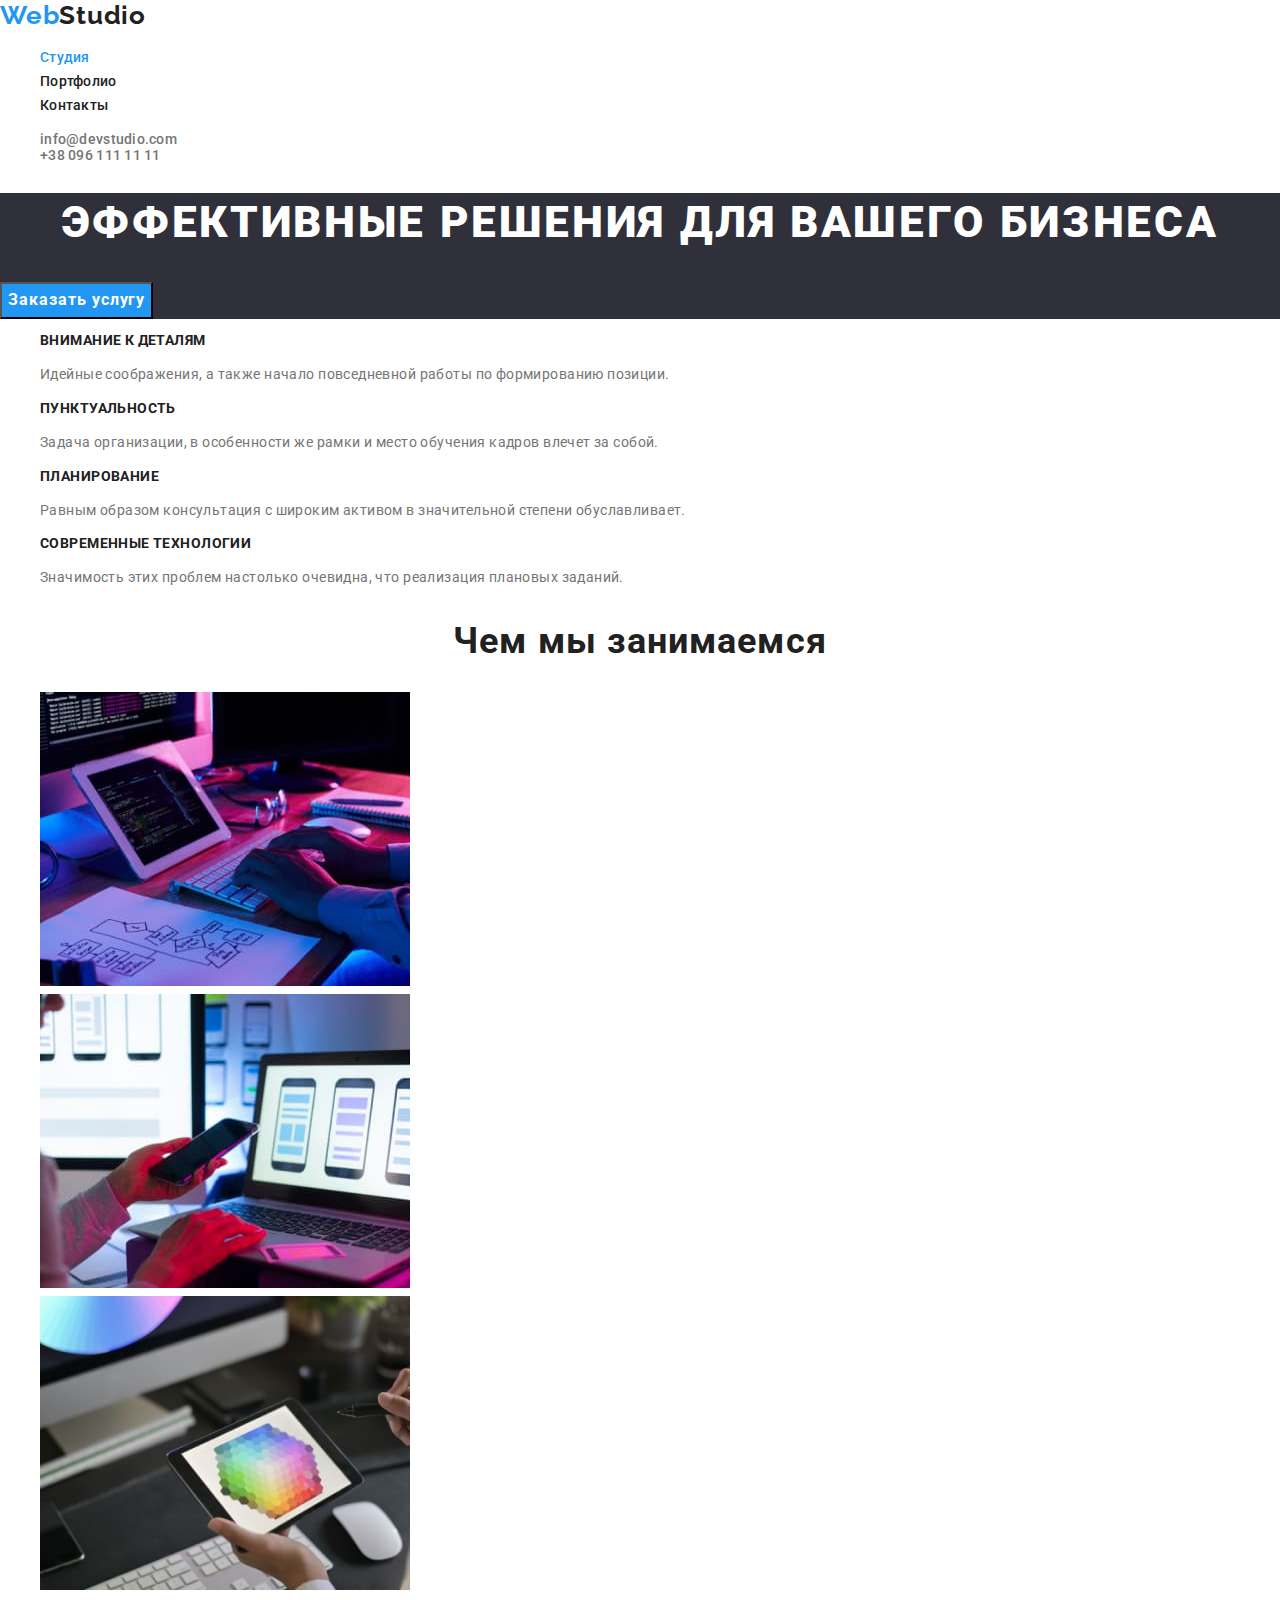
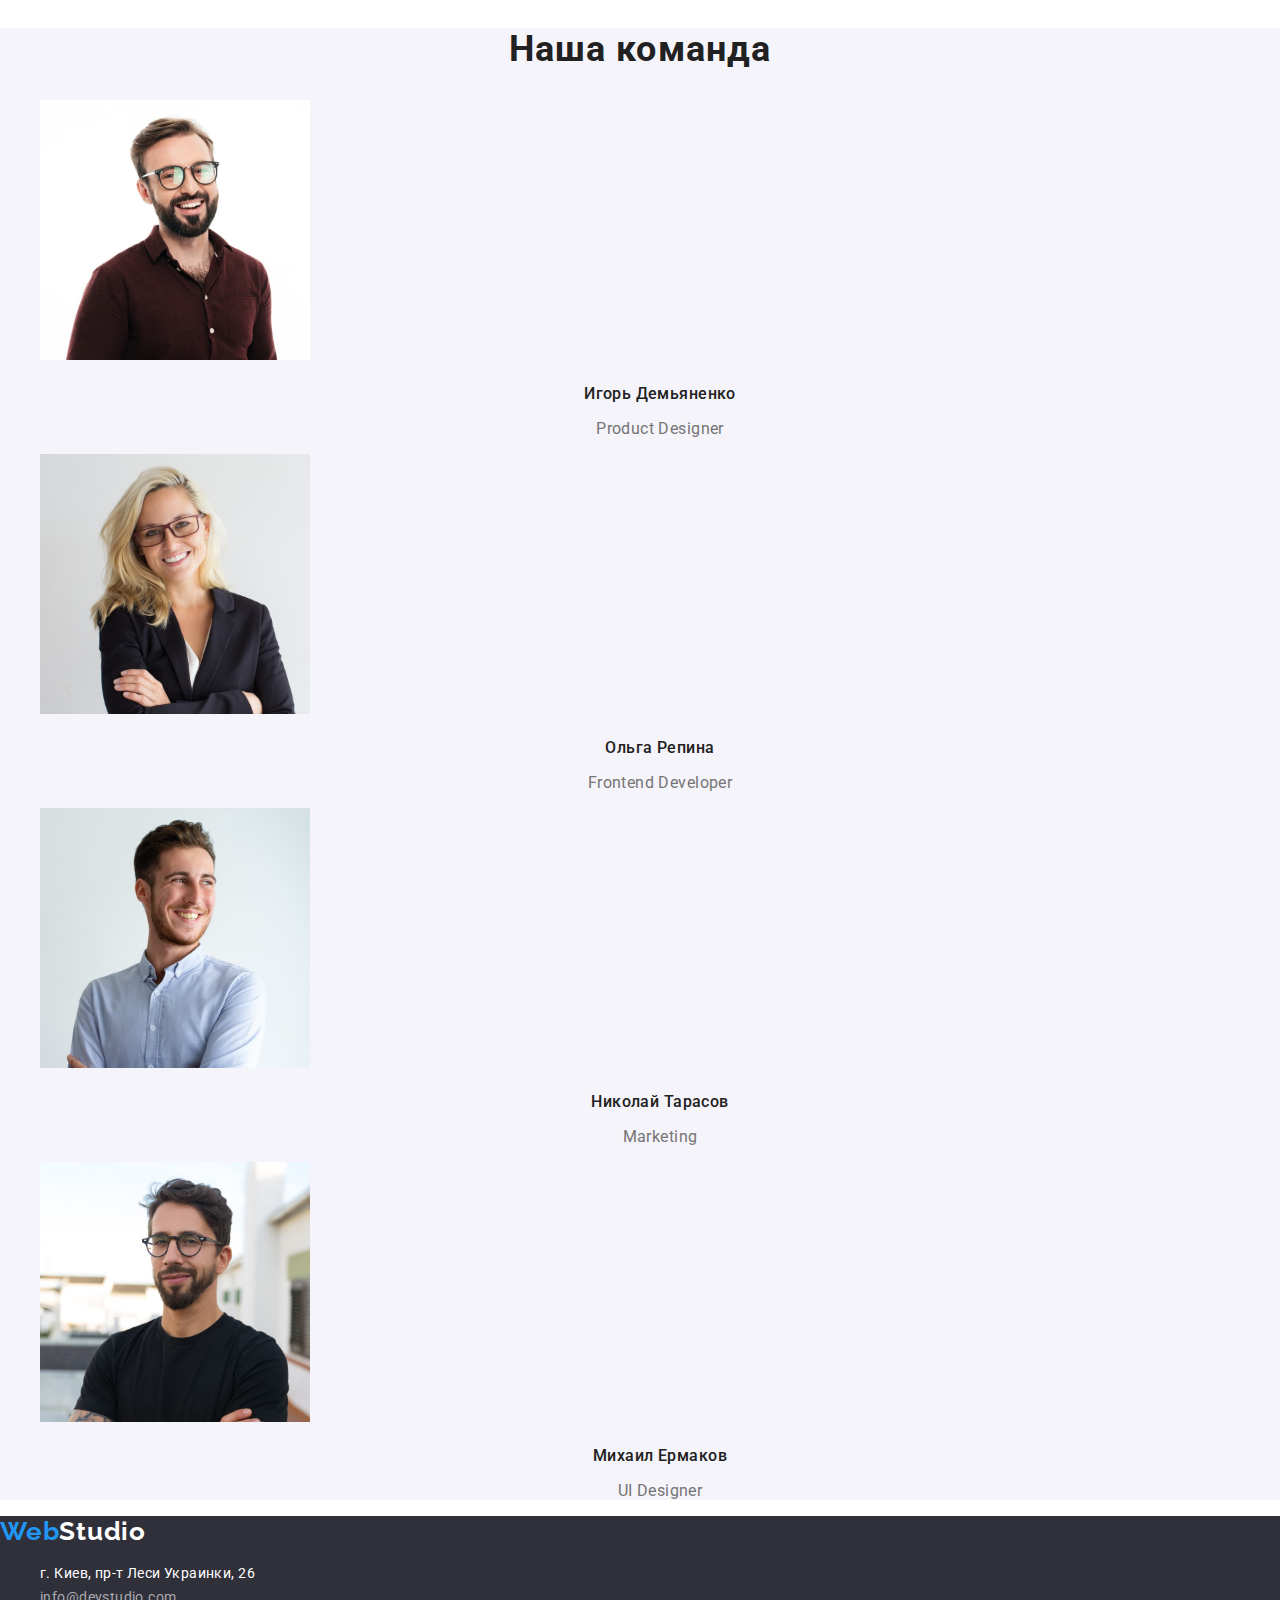
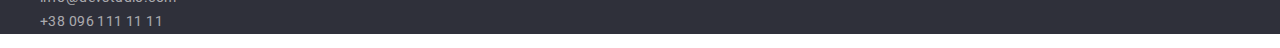
==== index.html @ f7b24b86 "дОБавляет файлы из ДЗ2" ====
<!DOCTYPE html>
<html lang="ru">
<head>
    <meta charset="UTF-8">
    <meta http-equiv="X-UA-Compatible" content="IE=edge">
    <meta name="viewport" content="width=device-width, initial-scale=1.0">
    <title>Студия</title>
    <link rel="preconnect" href="https://fonts.gstatic.com">
    <link href="https://fonts.googleapis.com/css2?family=Raleway:wght@700&family=Roboto:wght@400;500;700;900&display=swap" rel="stylesheet">
    <link rel="stylesheet" href="https://cdnjs.cloudflare.com/ajax/libs/modern-normalize/1.0.0/modern-normalize.css">
    <link rel="stylesheet" href="./css/styles.css" />
</head>
<body>
<header class="header">   
    <nav>
        <a class="logo" href="./index.html" lang="en"><span class="accent-logo">Web</span>Studio</a>
    <ul class="list">
        <li><a class="link nav-item current" href="./index.html">Студия</a></li>
        <li><a class="link nav-item" href="./portfolio.html">Портфолио</a></li>
        <li><a class="link nav-item" href="">Контакты</a></li>
    </ul>
    </nav>
    <ul class="list contacts">
        <li><a class="link" href="mailto:info@devstudio.com">info@devstudio.com</a></li>
        <li><a class="link" href="tel:+380961111111">+38 096 111 11 11</a></li>
    </ul>
  
</header>
<main>
<section class="hero">
<h1 class="hero-title">Эффективные решения для вашего бизнеса</h1>
<button type="button" class="button">Заказать услугу</button>
</section>
<section class="section features">
    <h2 class="section-title">Преимущества</h2>
    <ul class="list">
        <li>
            <h3 class="title">Внимание к деталям</h3>
            <p class="description">Идейные соображения, а также начало повседневной работы по формированию позиции.</p>
        </li>
        <li>
            <h3 class="title">Пунктуальность</h3>
            <p class="description">Задача организации, в особенности же рамки и место обучения кадров влечет за собой.</p>
        </li>
        <li>
            <h3 class="title">Планирование</h3>
            <p class="description">Равным образом консультация с широким активом в значительной степени обуславливает.</p>
        </li>
        <li>
            <h3 class="title">Современные технологии</h3>
            <p class="description">Значимость этих проблем настолько очевидна, что реализация плановых заданий.</p>
        </li>
    </ul>
</section>
<section class="section work">
    <h2 class="section-title">Чем мы занимаемся</h2>
    <ul class="list">
        <li><img src="./images/img1.jpg" alt="Рабочий процесс" width="370" height="294"></li>
        <li><img src="./images/img2.jpg" alt="Рабочий процесс" width="370" height="294"></li>
        <li><img src="./images/img3.jpg" alt="Рабочий процесс" width="370" height="294"></li>
    </ul>
</section>
<section class="section team">
    <h2 class="section-title">Наша команда</h2>
    <ul class="list team-items">
        <li class="team-item"><img src="./images/our-team/ihor-demyanenko.jpg" alt="фото сотрудника" width="270" height="260"> 
            <h3 class="title">Игорь Демьяненко</h3>
            <p lang="en">Product Designer</p> 
        </li>
        <li class="team-item">
            <img src="./images/our-team/olga-repina.jpg" alt="фото сотрудника" width="270" height="260"> 
            <h3 class="title">Ольга Репина</h3> 
            <p lang="en">Frontend Developer</p> 
        </li>
        <li class="team-item">
            <img src="./images/our-team/nikolay-tarasov.jpg" alt="фото сотрудника" width="270" height="260">
            <h3 class="title">Николай Тарасов</h3>
            <p lang="en">Marketing</p> 
        </li>
        <li class="team-item">
            <img src="./images/our-team/mihail-yermakov.jpg" alt="фото сотрудника" width="270">
            <h3 class="title">Михаил Ермаков</h3>
            <p lang="en">UI Designer</p> 
        </li>
    </ul>
</section>

</main>
<footer class="footer">
    
        <a class="logo alt-logo" href="./index.html" lang="en"><span class="accent-logo">Web</span>Studio</a>
        <address class="adress">
               
        <ul class="list">
            <li>г. Киев, пр-т Леси Украинки, 26</li>
            <li class="transp"><a class="link" href="mailto:info@devstudio.com">info@devstudio.com</a></li>
            <li class="transp"><a class="link" href="tel:+380961111111">+38 096 111 11 11</a></li>
        </ul>

        </address>
   
</footer>
</body>
</html>
---- css/styles.css ----
:root {
  --main-text-color: #757575;
  --title-color: #212121;
  --accent-color: #2196f3;
  --alt-title-color: #ffffff;
  --alt-text-color: #ffffff;
  --transp-text-color: rgba(255, 255, 255, 0.6);

  --background-color: #ffffff;
  --second-background-color: #f5f4fa;
  --dark-background-color: #2f303a;

  --main-font: "Roboto", sans-serif;
  --logo-font: "Raleway", sans-serif;
}

html {
  box-sizing: border-box;
}

*,
*::before,
*::after {
  box-sizing: inherit;
}

body {
  background: var(--background-color);
  font-family: var(--main-font);
  font-size: 14px;
  line-height: 1.71;
  letter-spacing: 0.03em;
  color: var(--main-text-color);
}

.link,
.logo {
  color: inherit;
  text-decoration: none;
}

.link:hover,
.link:focus {
  color: var(--accent-color);
}

.list {
  list-style: none;
}

.adress {
  font-style: inherit;
}

.nav-item {
  font-weight: 500;
  line-height: 1.14;
  letter-spacing: 0.02em;
  color: var(--title-color);
}

.current {
  color: var(--accent-color);
}

.header .contacts {
  font-weight: 500;
  line-height: 1.14;
  letter-spacing: 0.02em;
}
/* LOGO */

.logo {
  font-family: var(--logo-font);
  font-weight: 700;
  font-size: 26px;
  line-height: 1.19;
  letter-spacing: 0.03em;
  color: var(--title-color);
}
.alt-logo {
  color: var(--alt-title-color);
}

.accent-logo {
  color: var(--accent-color);
}

/* HERO */
.hero {
  background-color: var(--dark-background-color);
}

.hero-title {
  font-weight: 900;
  font-size: 44px;
  line-height: 1.36;
  text-align: center;
  letter-spacing: 0.06em;
  text-transform: uppercase;

  color: var(--alt-title-color);
}

.button {
  font-weight: 700;
  font-size: 16px;
  line-height: 1.9;
  display: flex;
  align-items: center;
  text-align: center;
  letter-spacing: 0.06em;
  color: var(--alt-text-color);

  background: var(--accent-color);
  cursor: pointer;
}

/* section */

.section-title {
  font-size: 36px;
  line-height: 1.17;
  text-align: center;
  letter-spacing: 0.03em;

  color: var(--title-color);
}

/* features */

.features .title {
  font-size: 14px;
  line-height: 1.14;
  text-transform: uppercase;
  color: var(--title-color);
}

.features .section-title,
.portfolio-section-title {
  position: absolute !important;
  clip: rect(1px 1px 1px 1px);
  clip: rect(1px, 1px, 1px, 1px);
  padding: 0 !important;
  border: 0 !important;
  height: 1px !important;
  width: 1px !important;
  overflow: hidden;
}

/* team */
.team {
  background-color: var(--second-background-color);
}
.team-item {
  background-color: var(--white-background-color);
}

.team-items .title {
  font-weight: 500;
  font-size: 16px;
  line-height: 1.19;
  text-align: center;
  color: var(--title-color);
}

.team-items p {
  font-size: 16px;
  line-height: 1.19;
  text-align: center;
}

/* portfolio */
.portfolio .button {
  font-weight: 500;
  font-size: 16px;
  line-height: 1.62;
  text-align: center;
  letter-spacing: 0.03em;
  color: var(--title-color);

  background: var(--second-background-color);
  cursor: pointer;
}

.portfolio .button:hover,
.portfolio .button:focus {
  color: var(--alt-text-color);
  background: var(--accent-color);
  box-shadow: 0px 3px 1px rgba(0, 0, 0, 0.1), 0px 1px 2px rgba(0, 0, 0, 0.08),
    0px 2px 2px rgba(0, 0, 0, 0.12);
  border-radius: 4px;
}

.portfolio-item .title {
  font-weight: 700;
  font-size: 18px;
  line-height: 2;
  letter-spacing: 0.06em;
  color: var(--title-color);
}

.category {
  font-size: 16px;
  line-height: 1.87;
}

.footer {
  background-color: var(--dark-background-color);
}
.footer .list {
  color: var(--alt-text-color);
}
.transp {
  color: var(--transp-text-color);
}
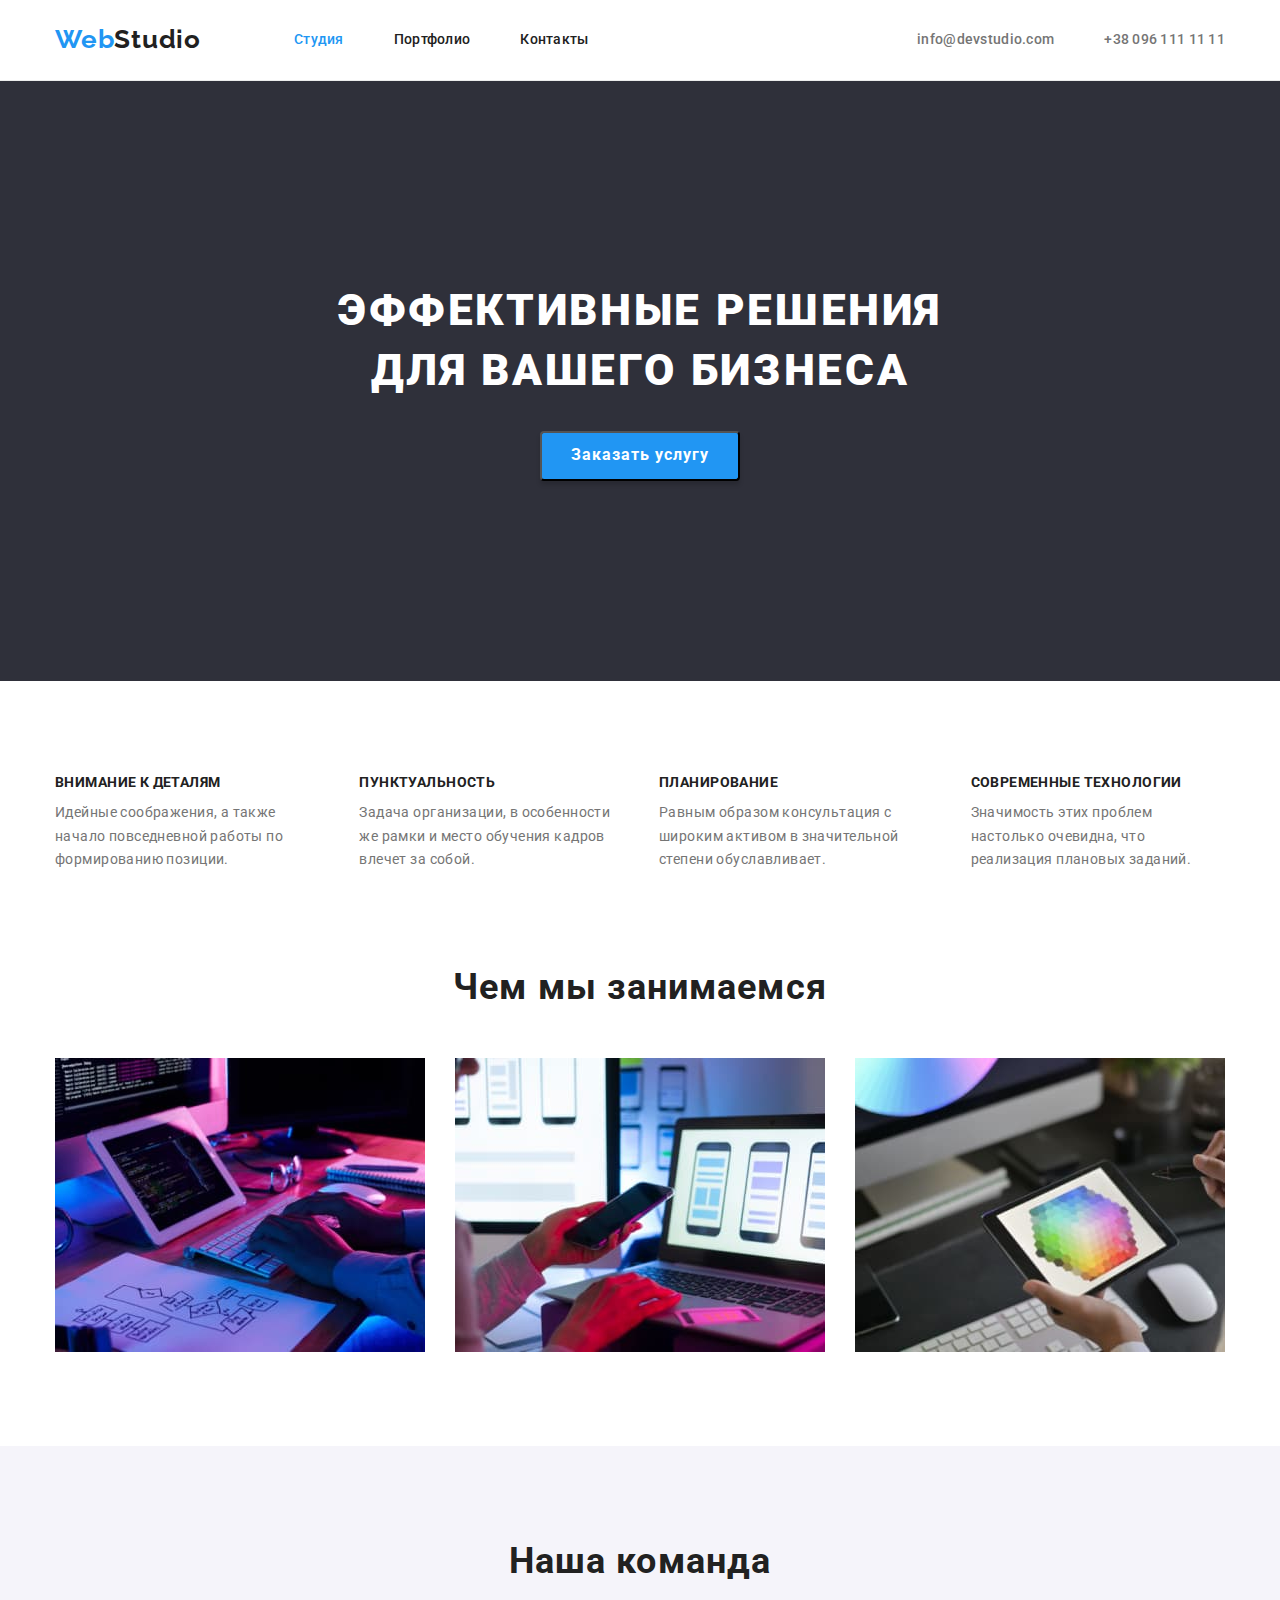
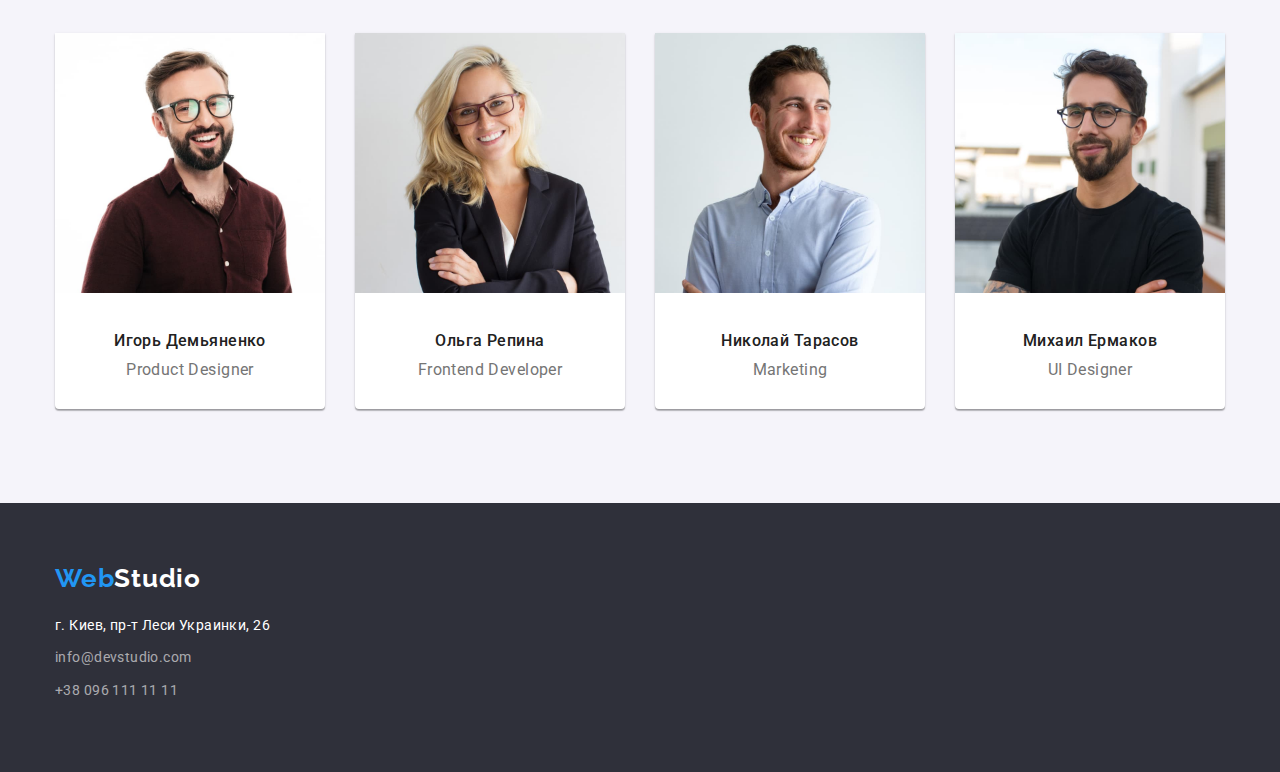
==== commit f5d1e3fa: "Добавляет стили, использует флекс-бокс" ====
--- a/index.html
+++ b/index.html
@@ -12,27 +12,30 @@
 </head>
 <body>
 <header class="header">   
-    <nav>
-        <a class="logo" href="./index.html" lang="en"><span class="accent-logo">Web</span>Studio</a>
-    <ul class="list">
-        <li><a class="link nav-item current" href="./index.html">Студия</a></li>
-        <li><a class="link nav-item" href="./portfolio.html">Портфолио</a></li>
-        <li><a class="link nav-item" href="">Контакты</a></li>
-    </ul>
-    </nav>
-    <ul class="list contacts">
-        <li><a class="link" href="mailto:info@devstudio.com">info@devstudio.com</a></li>
-        <li><a class="link" href="tel:+380961111111">+38 096 111 11 11</a></li>
-    </ul>
+    <div class="container">
+        <nav>
+            <a class="logo" href="./index.html" lang="en"><span class="accent-logo">Web</span>Studio</a>
+             <ul class="list site-nav">
+            <li><a class="link nav-item current" href="./index.html">Студия</a></li>
+            <li><a class="link nav-item" href="./portfolio.html">Портфолио</a></li>
+            <li><a class="link nav-item" href="">Контакты</a></li>
+        </ul>
+        </nav>
+        <ul class="list contacts">
+            <li><a class="link" href="mailto:info@devstudio.com">info@devstudio.com</a></li>
+            <li><a class="link" href="tel:+380961111111">+38 096 111 11 11</a></li>
+        </ul>
+    </div>
   
 </header>
 <main>
 <section class="hero">
-<h1 class="hero-title">Эффективные решения для вашего бизнеса</h1>
-<button type="button" class="button">Заказать услугу</button>
-</section>
+        <h1 class="hero-title">Эффективные решения для вашего бизнеса</h1>
+        <button type="button" class="button">Заказать услугу</button>
+  </section>
 <section class="section features">
-    <h2 class="section-title">Преимущества</h2>
+    <div class="container">
+        <h2 class="section-title">Преимущества</h2>
     <ul class="list">
         <li>
             <h3 class="title">Внимание к деталям</h3>
@@ -51,53 +54,61 @@
             <p class="description">Значимость этих проблем настолько очевидна, что реализация плановых заданий.</p>
         </li>
     </ul>
+    </div>
 </section>
 <section class="section work">
-    <h2 class="section-title">Чем мы занимаемся</h2>
+   <div class="container">
+    <h2 class="section-title centered">Чем мы занимаемся</h2>
     <ul class="list">
-        <li><img src="./images/img1.jpg" alt="Рабочий процесс" width="370" height="294"></li>
-        <li><img src="./images/img2.jpg" alt="Рабочий процесс" width="370" height="294"></li>
-        <li><img src="./images/img3.jpg" alt="Рабочий процесс" width="370" height="294"></li>
+        <li class="list-item"><img src="./images/img1.jpg" alt="Рабочий процесс" width="370" height="294"></li>
+        <li class="list-item"><img src="./images/img2.jpg" alt="Рабочий процесс" width="370" height="294"></li>
+        <li class="list-item"><img src="./images/img3.jpg" alt="Рабочий процесс" width="370" height="294"></li>
     </ul>
+   </div>
 </section>
 <section class="section team">
-    <h2 class="section-title">Наша команда</h2>
+    <div class="container">
+        <h2 class="section-title centered">Наша команда</h2>
     <ul class="list team-items">
-        <li class="team-item"><img src="./images/our-team/ihor-demyanenko.jpg" alt="фото сотрудника" width="270" height="260"> 
+        <li class="team-item">
+            <img class="team-item-pic" src="./images/our-team/ihor-demyanenko.jpg" alt="фото сотрудника" width="270" height="260"> 
             <h3 class="title">Игорь Демьяненко</h3>
             <p lang="en">Product Designer</p> 
         </li>
         <li class="team-item">
-            <img src="./images/our-team/olga-repina.jpg" alt="фото сотрудника" width="270" height="260"> 
+            <img class="team-item-pic" src="./images/our-team/olga-repina.jpg" alt="фото сотрудника" width="270" height="260"> 
             <h3 class="title">Ольга Репина</h3> 
             <p lang="en">Frontend Developer</p> 
         </li>
         <li class="team-item">
-            <img src="./images/our-team/nikolay-tarasov.jpg" alt="фото сотрудника" width="270" height="260">
+            <img class="team-item-pic" src="./images/our-team/nikolay-tarasov.jpg" alt="фото сотрудника" width="270" height="260">
             <h3 class="title">Николай Тарасов</h3>
             <p lang="en">Marketing</p> 
         </li>
         <li class="team-item">
-            <img src="./images/our-team/mihail-yermakov.jpg" alt="фото сотрудника" width="270">
+            <img class="team-item-pic" src="./images/our-team/mihail-yermakov.jpg" alt="фото сотрудника" width="270">
             <h3 class="title">Михаил Ермаков</h3>
             <p lang="en">UI Designer</p> 
         </li>
     </ul>
+    </div>
 </section>
 
 </main>
 <footer class="footer">
     
-        <a class="logo alt-logo" href="./index.html" lang="en"><span class="accent-logo">Web</span>Studio</a>
-        <address class="adress">
-               
-        <ul class="list">
-            <li>г. Киев, пр-т Леси Украинки, 26</li>
-            <li class="transp"><a class="link" href="mailto:info@devstudio.com">info@devstudio.com</a></li>
-            <li class="transp"><a class="link" href="tel:+380961111111">+38 096 111 11 11</a></li>
-        </ul>
+<div class="container">
+    <a class="logo alt-logo" href="./index.html" lang="en"><span class="accent-logo">Web</span>Studio</a>
+    <address class="adress">
+           
+    <ul class="list">
+        <li>г. Киев, пр-т Леси Украинки, 26</li>
+        <li class="transp"><a class="link" href="mailto:info@devstudio.com">info@devstudio.com</a></li>
+        <li class="transp"><a class="link" href="tel:+380961111111">+38 096 111 11 11</a></li>
+    </ul>
 
-        </address>
+    </address>
+</div>
    
 </footer>
 </body>
--- a/css/styles.css
+++ b/css/styles.css
@@ -33,6 +33,25 @@
   color: var(--main-text-color);
 }
 
+h1,
+h2,
+h3,
+h4,
+h5,
+h6 {
+  margin: 0;
+  margin: 0;
+}
+ul {
+  margin: 0;
+  padding: 0;
+}
+
+p {
+  padding: 0;
+  margin: 0;
+}
+
 .link,
 .logo {
   color: inherit;
@@ -52,7 +71,45 @@
   font-style: inherit;
 }
 
+.container {
+  width: 1200px;
+  padding-left: 15px;
+  padding-right: 15px;
+  margin-left: auto;
+  margin-right: auto;
+}
+
+.header .container {
+  display: flex;
+  align-items: center;
+}
+
+.header nav {
+  display: flex;
+  align-items: center;
+}
+.site-nav li:not(:last-child) {
+  margin-right: 50px;
+}
+
+.contacts li:not(:last-child) {
+  margin-right: 50px;
+}
+
+.contacts .link {
+  display: block;
+  padding-top: 32px;
+  padding-bottom: 32px;
+}
+
+.list.site-nav {
+  display: flex;
+}
+
 .nav-item {
+  display: block;
+  padding-top: 32px;
+  padding-bottom: 32px;
   font-weight: 500;
   line-height: 1.14;
   letter-spacing: 0.02em;
@@ -64,9 +121,15 @@
 }
 
 .header .contacts {
+  display: flex;
+  margin-left: auto;
   font-weight: 500;
   line-height: 1.14;
   letter-spacing: 0.02em;
+}
+
+.header {
+  border-bottom: 1px solid #ececec;
 }
 /* LOGO */
 
@@ -78,17 +141,27 @@
   letter-spacing: 0.03em;
   color: var(--title-color);
 }
+
 .alt-logo {
   color: var(--alt-title-color);
 }
 
 .accent-logo {
   color: var(--accent-color);
+}
+
+.header .logo {
+  margin-right: 93px;
+  padding-top: 24px;
+  padding-bottom: 25px;
 }
 
 /* HERO */
 .hero {
   background-color: var(--dark-background-color);
+  text-align: center;
+  padding-top: 200px;
+  padding-bottom: 200px;
 }
 
 .hero-title {
@@ -100,23 +173,43 @@
   text-transform: uppercase;
 
   color: var(--alt-title-color);
+
+  width: 696px;
+  margin-left: auto;
+  margin-right: auto;
+  margin-bottom: 30px;
 }
 
 .button {
+  cursor: pointer;
+  border-radius: 4px;
+}
+
+.hero .button {
   font-weight: 700;
   font-size: 16px;
   line-height: 1.9;
-  display: flex;
-  align-items: center;
+
   text-align: center;
   letter-spacing: 0.06em;
   color: var(--alt-text-color);
 
   background: var(--accent-color);
-  cursor: pointer;
+  width: 200px;
+  height: 50px;
+  box-shadow: 0px 4px 4px rgba(0, 0, 0, 0.15);
 }
 
 /* section */
+
+.section {
+  padding-top: 94px;
+  padding-bottom: 94px;
+}
+
+.section.features {
+  padding-bottom: 0;
+}
 
 .section-title {
   font-size: 36px;
@@ -127,13 +220,26 @@
   color: var(--title-color);
 }
 
+.section-title.centered {
+  text-align: center;
+  margin-bottom: 50px;
+}
 /* features */
+
+.features .list {
+  display: flex;
+}
+
+.features li:not(:last-child) {
+  margin-right: 30px;
+}
 
 .features .title {
   font-size: 14px;
   line-height: 1.14;
   text-transform: uppercase;
   color: var(--title-color);
+  margin-bottom: 10px;
 }
 
 .features .section-title,
@@ -148,12 +254,37 @@
   overflow: hidden;
 }
 
+/* work */
+.work .list {
+  display: flex;
+}
+
+.work .list-item:not(:last-child) {
+  margin-right: 30px;
+}
+
+.work img {
+  display: block;
+}
+
 /* team */
+
+.list.team-items {
+  display: flex;
+}
+
 .team {
   background-color: var(--second-background-color);
 }
 .team-item {
-  background-color: var(--white-background-color);
+  background-color: var(--background-color);
+  box-shadow: 0px 1px 3px rgba(0, 0, 0, 0.12), 0px 1px 1px rgba(0, 0, 0, 0.14),
+    0px 2px 1px rgba(0, 0, 0, 0.2);
+  border-radius: 0px 0px 4px 4px;
+}
+
+.team-item:not(:last-child) {
+  margin-right: 30px;
 }
 
 .team-items .title {
@@ -162,16 +293,30 @@
   line-height: 1.19;
   text-align: center;
   color: var(--title-color);
+  margin-bottom: 10px;
+}
+.team-item .team-item-pic {
+  margin-bottom: 30px;
 }
 
 .team-items p {
   font-size: 16px;
   line-height: 1.19;
   text-align: center;
+  margin-bottom: 30px;
 }
 
 /* portfolio */
+
+.portfolio-menu {
+  display: flex;
+  justify-content: center;
+  margin-bottom: 50px;
+}
+
 .portfolio .button {
+  padding: 6px 22px;
+
   font-weight: 500;
   font-size: 16px;
   line-height: 1.62;
@@ -180,7 +325,12 @@
   color: var(--title-color);
 
   background: var(--second-background-color);
-  cursor: pointer;
+  border-width: 0px;
+  box-shadow: none;
+}
+
+.portfolio-menu > li:not(:last-child) {
+  margin-right: 8px;
 }
 
 .portfolio .button:hover,
@@ -192,7 +342,39 @@
   border-radius: 4px;
 }
 
-.portfolio-item .title {
+.list.portfolio-items {
+  display: flex;
+  flex-wrap: wrap;
+}
+
+.portfolio-item {
+  margin-right: 30px;
+  margin-bottom: 30px;
+}
+
+.caption {
+  padding-top: 20px;
+  padding-bottom: 20px;
+  border: 1px solid #eeeeee;
+  border-top: transparent;
+}
+
+.portfolio-item:nth-child(3n) {
+  margin-right: 0px;
+}
+
+.portfolio-item:nth-last-child(-n + 3) {
+  margin-bottom: 0;
+}
+
+.portfolio-img {
+  display: block;
+}
+
+.portfolio-items .title {
+  display: block;
+  margin-left: 24px;
+  margin-bottom: 4px;
   font-weight: 700;
   font-size: 18px;
   line-height: 2;
@@ -200,17 +382,32 @@
   color: var(--title-color);
 }
 
-.category {
+.portfolio-items .category {
+  display: block;
+  margin-left: 24px;
   font-size: 16px;
   line-height: 1.87;
 }
 
+/* footer */
+
 .footer {
   background-color: var(--dark-background-color);
+  padding-top: 60px;
+  padding-bottom: 60px;
 }
 .footer .list {
   color: var(--alt-text-color);
 }
+.footer .logo {
+  display: block;
+  margin-bottom: 20px;
+}
+.footer li {
+  display: block;
+  margin-bottom: 9px;
+}
+
 .transp {
   color: var(--transp-text-color);
 }
